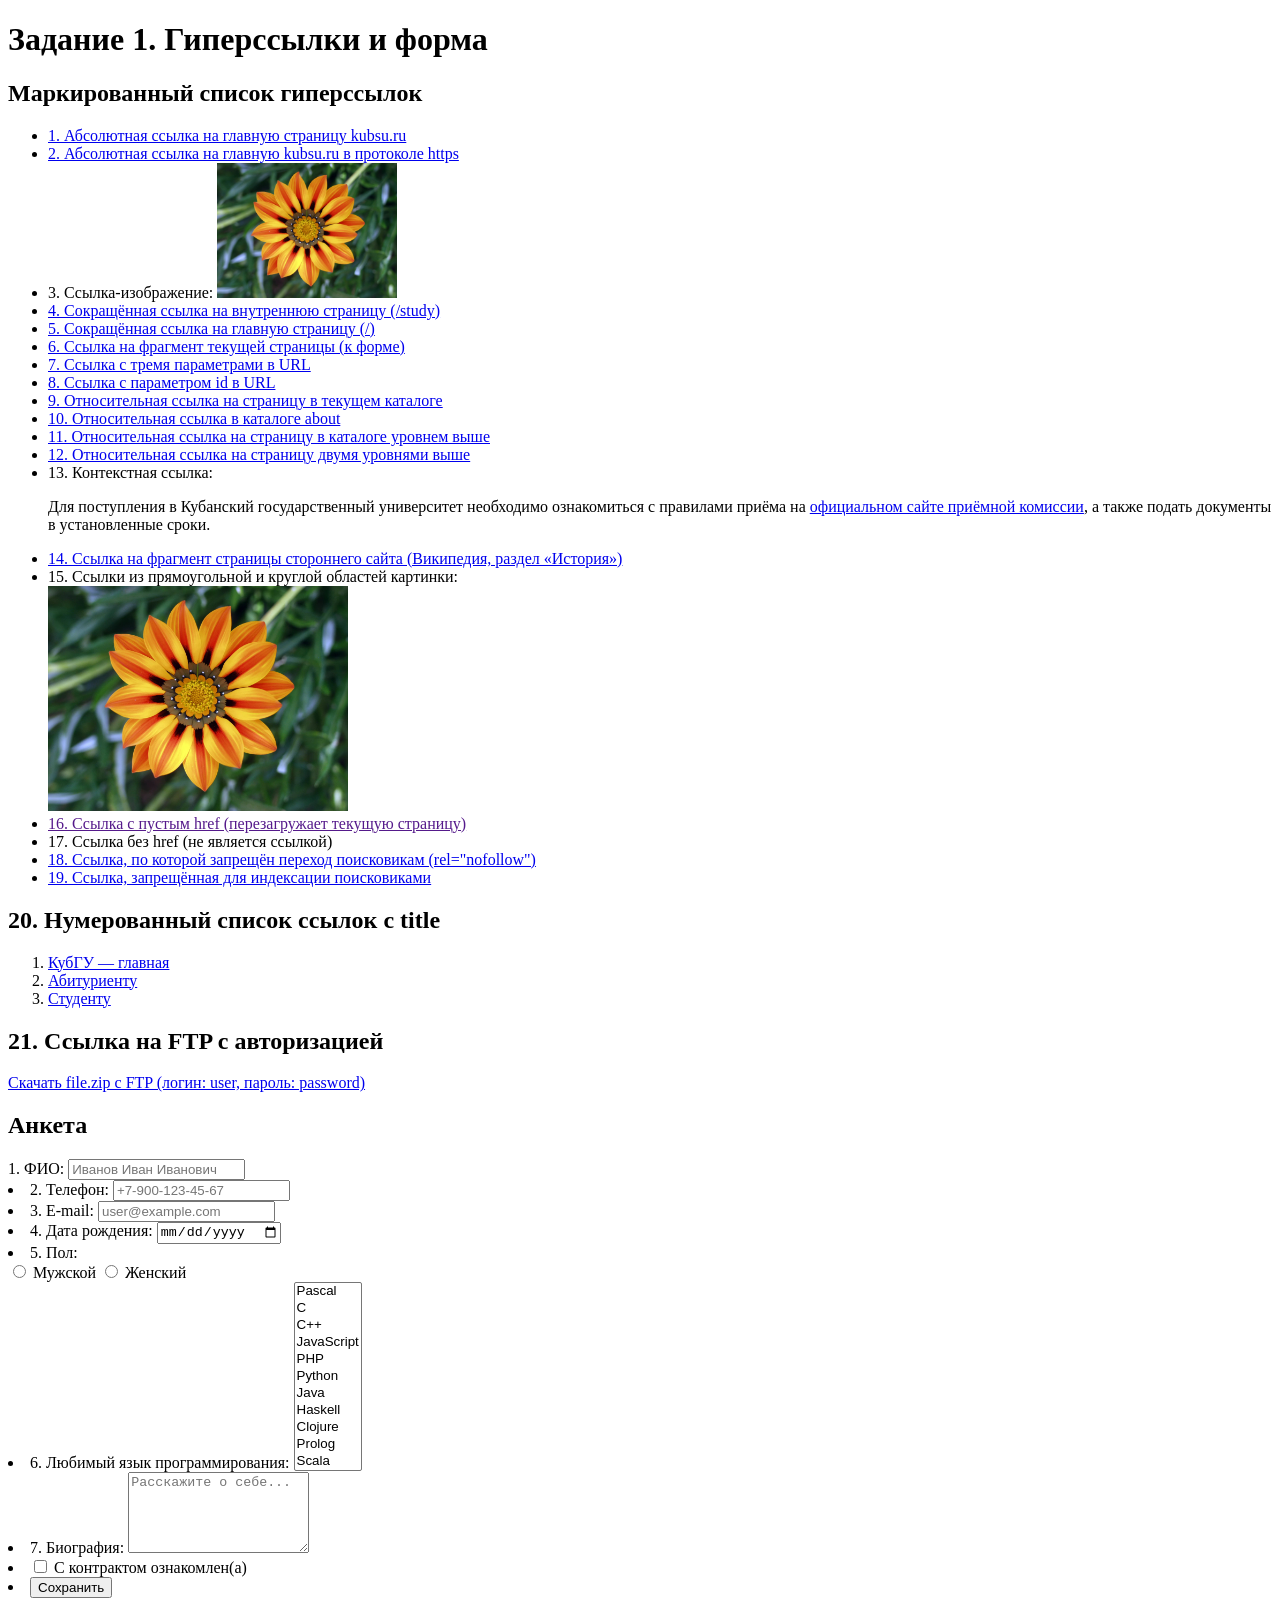
==== task_1/index.html @ 496f47e1 "update" ====
<!DOCTYPE html>
<html lang="ru">
<head>
  <meta charset="UTF-8">
  <meta name="viewport" content="width=device-width, initial-scale=1.0">
  <title>Задание 1 — гиперссылки и форма</title>
</head>
<body>

  <h1>Задание 1. Гиперссылки и форма</h1>

  <!-- ==================== СПИСОК ССЫЛОК ==================== -->
  <h2>Маркированный список гиперссылок</h2>
  <ul>
    <!-- 1. Абсолютная на главную kubsu.ru (http по умолчанию) -->
    <li><a href="http://kubsu.ru/">1. Абсолютная ссылка на главную страницу kubsu.ru</a></li>

    <!-- 2. Абсолютная на главную в https -->
    <li><a href="https://kubsu.ru/">2. Абсолютная ссылка на главную kubsu.ru в протоколе https</a></li>

    <!-- 3. Ссылка-изображение -->
    <li>
      3. Ссылка-изображение:
      <a href="https://kubsu.ru/">
        <img src="image.jpg"
             alt="Цветочек" width="180">
      </a>
    </li>

    <!-- 4. Сокращённая ссылка на внутреннюю страницу -->
    <li><a href="/study">4. Сокращённая ссылка на внутреннюю страницу (/study)</a></li>

    <!-- 5. Сокращённая ссылка на главную -->
    <li><a href="/">5. Сокращённая ссылка на главную страницу (/)</a></li>

    <!-- 6. Ссылка на фрагмент текущей страницы -->
    <li><a href="#form-section">6. Ссылка на фрагмент текущей страницы (к форме)</a></li>

    <!-- 7. Ссылка с тремя параметрами в URL -->
    <li><a href="https://kubsu.ru/?param1=value1&amp;param2=value2&amp;param3=value3">
      7. Ссылка с тремя параметрами в URL
    </a></li>

    <!-- 8. Ссылка с параметром id в URL -->
    <li><a href="https://kubsu.ru/page?id=42">8. Ссылка с параметром id в URL</a></li>

    <!-- 9. Относительная на страницу в текущем каталоге -->
    <li><a href="./about.html">9. Относительная ссылка на страницу в текущем каталоге</a></li>

    <!-- 10. Относительная на страницу в каталоге about -->
    <li><a href="about/about.html">10. Относительная ссылка в каталоге about</a></li>

    <!-- 11. Относительная на страницу уровнем выше -->
    <li><a href="../page.html">11. Относительная ссылка на страницу в каталоге уровнем выше</a></li>

    <!-- 12. Относительная на страницу двумя уровнями выше -->
    <li><a href="../../page.html">12. Относительная ссылка на страницу двумя уровнями выше</a></li>

    <!-- 13. Контекстная ссылка в тексте абзаца -->
    <li>
      13. Контекстная ссылка:
      <p>
        Для поступления в Кубанский государственный университет необходимо
        ознакомиться с правилами приёма на
        <a href="https://kubsu.ru/ru/abiturient">официальном сайте приёмной комиссии</a>,
        а также подать документы в установленные сроки.
      </p>
    </li>

    <!-- 14. Ссылка на фрагмент страницы стороннего сайта -->
    <li>
      <a href="https://ru.wikipedia.org/wiki/Кубанский_государственный_университет#История">
        14. Ссылка на фрагмент страницы стороннего сайта (Википедия, раздел «История»)
      </a>
    </li>

    <!-- 15. Ссылки из областей картинки (тег map) -->
    <li>
      15. Ссылки из прямоугольной и круглой областей картинки:
      <br>
      <img src="image.jpg"
           alt="Карта ссылок" usemap="#kubsu-map" width="300">
      <map name="kubsu-map">
        <!-- Прямоугольная область -->
        <area shape="rect" coords="0,0,150,150"
              href="https://kubsu.ru/" alt="Прямоугольная область">
        <!-- Круглая область -->
        <area shape="circle" coords="220,75,60"
              href="https://kubsu.ru/ru/abiturient" alt="Круглая область">
      </map>
    </li>

    <!-- 16. Ссылка с пустым href -->
    <li><a href="">16. Ссылка с пустым href (перезагружает текущую страницу)</a></li>

    <!-- 17. Ссылка без href -->
    <li><a>17. Ссылка без href (не является ссылкой)</a></li>

    <!-- 18. Ссылка, по которой запрещён переход поисковикам -->
    <li>
      <a href="https://example.com/secret" rel="nofollow">
        18. Ссылка, по которой запрещён переход поисковикам (rel="nofollow")
      </a>
    </li>

    <!-- 19. Запрещённая для индексации поисковиками -->
    <li>
      <!--noindex-->
      <a href="https://example.com/private">19. Ссылка, запрещённая для индексации поисковиками</a>
      <!--/noindex-->
    </li>
  </ul>

  <!-- 20. Нумерованный список ссылок с подписями title -->
  <h2>20. Нумерованный список ссылок с title</h2>
  <ol>
    <li><a href="https://kubsu.ru/" title="Главная страница КубГУ">КубГУ — главная</a></li>
    <li><a href="https://kubsu.ru/ru/abiturient" title="Приёмная комиссия">Абитуриенту</a></li>
    <li><a href="https://kubsu.ru/ru/student" title="Раздел для студентов">Студенту</a></li>
  </ol>

  <!-- 21. Ссылка на файл на FTP с авторизацией -->
  <h2>21. Ссылка на FTP с авторизацией</h2>
  <p>
    <a href="ftp://user:password@ftp.example.com/file.zip">
      Скачать file.zip с FTP (логин: user, пароль: password)
    </a>
  </p>

  <!-- ==================== ФОРМА ==================== -->
  <h2 id="form-section">Анкета</h2>

  <form action="/submit" method="post">

    <!-- 1. ФИО -->
    <label for="fio">1. ФИО:</label>
    <input type="text" id="fio" name="fio" placeholder="Иванов Иван Иванович" required>

    <!-- 2. Телефон -->
     <li>
        <label for="phone">2. Телефон:</label>
        <input type="tel" id="phone" name="phone" placeholder="+7-900-123-45-67"
           pattern="\+?[0-9\-\(\)\s]{7,20}">
    </li>
    <!-- 3. E-mail -->
     <li>
        <label for="email">3. E-mail:</label>
        <input type="email" id="email" name="email" placeholder="user@example.com" required>
    </li>
    <!-- 4. Дата рождения -->
     <li>
        <label for="birthdate">4. Дата рождения:</label>
        <input type="date" id="birthdate" name="birthdate">
    </li>
    <!-- 5. Пол -->
     <li>
        <label>5. Пол:</label>
        <div>
        <label><input type="radio" name="gender" value="male"> Мужской</label>
        <label><input type="radio" name="gender" value="female"> Женский</label>
    </div>
    </li>
    <!-- 6. Любимый язык программирования (множественный выбор) -->
     <li>
    <label for="lang">6. Любимый язык программирования:</label>
    <select id="lang" name="languages[]" multiple size="11">
      <option value="Pascal">Pascal</option>
      <option value="C">C</option>
      <option value="C++">C++</option>
      <option value="JavaScript">JavaScript</option>
      <option value="PHP">PHP</option>
      <option value="Python">Python</option>
      <option value="Java">Java</option>
      <option value="Haskell">Haskell</option>
      <option value="Clojure">Clojure</option>
      <option value="Prolog">Prolog</option>
      <option value="Scala">Scala</option>
    </select>
    </li>
    <!-- 7. Биография -->
    <li>
        <label for="bio">7. Биография:</label>
        <textarea id="bio" name="bio" rows="5" placeholder="Расскажите о себе..."></textarea>
    </li>
    <!-- 8. Чекбокс согласия -->
     <li>
    <label>
      <input type="checkbox" name="agreement" value="yes" required>
      С контрактом ознакомлен(а)
    </label>
    </li>
    <!-- 9. Кнопка -->
     <li>
    <button type="submit">Сохранить</button>
    </li>
  </form>

</body>
</html>
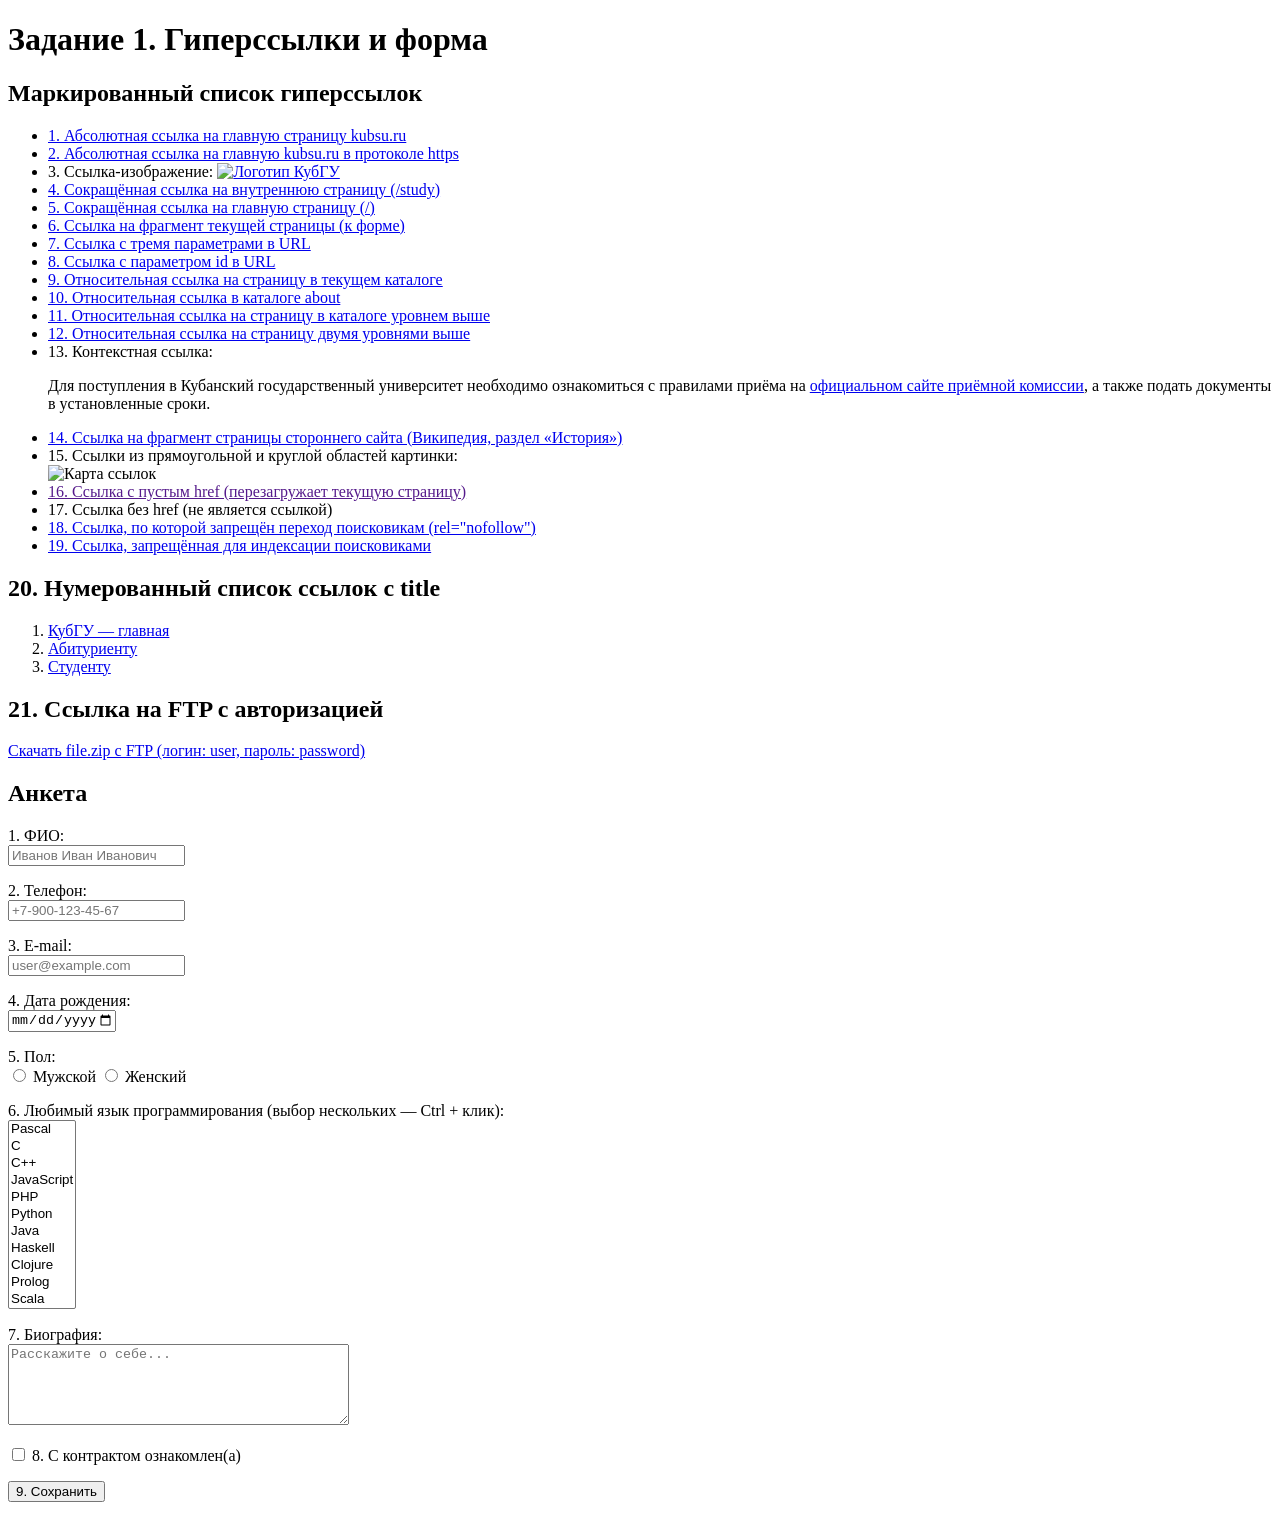
==== commit f1d1ea16: "final" ====
--- a/task_1/index.html
+++ b/task_1/index.html
@@ -12,51 +12,28 @@
   <!-- ==================== СПИСОК ССЫЛОК ==================== -->
   <h2>Маркированный список гиперссылок</h2>
   <ul>
-    <!-- 1. Абсолютная на главную kubsu.ru (http по умолчанию) -->
     <li><a href="http://kubsu.ru/">1. Абсолютная ссылка на главную страницу kubsu.ru</a></li>
-
-    <!-- 2. Абсолютная на главную в https -->
     <li><a href="https://kubsu.ru/">2. Абсолютная ссылка на главную kubsu.ru в протоколе https</a></li>
-
-    <!-- 3. Ссылка-изображение -->
     <li>
       3. Ссылка-изображение:
       <a href="https://kubsu.ru/">
-        <img src="image.jpg"
-             alt="Цветочек" width="180">
+        <img src="/image.jpg"
+             alt="Логотип КубГУ" width="160">
       </a>
     </li>
-
-    <!-- 4. Сокращённая ссылка на внутреннюю страницу -->
     <li><a href="/study">4. Сокращённая ссылка на внутреннюю страницу (/study)</a></li>
-
-    <!-- 5. Сокращённая ссылка на главную -->
     <li><a href="/">5. Сокращённая ссылка на главную страницу (/)</a></li>
-
-    <!-- 6. Ссылка на фрагмент текущей страницы -->
     <li><a href="#form-section">6. Ссылка на фрагмент текущей страницы (к форме)</a></li>
-
-    <!-- 7. Ссылка с тремя параметрами в URL -->
-    <li><a href="https://kubsu.ru/?param1=value1&amp;param2=value2&amp;param3=value3">
-      7. Ссылка с тремя параметрами в URL
-    </a></li>
-
-    <!-- 8. Ссылка с параметром id в URL -->
+    <li>
+      <a href="https://kubsu.ru/?param1=value1&amp;param2=value2&amp;param3=value3">
+        7. Ссылка с тремя параметрами в URL
+      </a>
+    </li>
     <li><a href="https://kubsu.ru/page?id=42">8. Ссылка с параметром id в URL</a></li>
-
-    <!-- 9. Относительная на страницу в текущем каталоге -->
     <li><a href="./about.html">9. Относительная ссылка на страницу в текущем каталоге</a></li>
-
-    <!-- 10. Относительная на страницу в каталоге about -->
     <li><a href="about/about.html">10. Относительная ссылка в каталоге about</a></li>
-
-    <!-- 11. Относительная на страницу уровнем выше -->
     <li><a href="../page.html">11. Относительная ссылка на страницу в каталоге уровнем выше</a></li>
-
-    <!-- 12. Относительная на страницу двумя уровнями выше -->
     <li><a href="../../page.html">12. Относительная ссылка на страницу двумя уровнями выше</a></li>
-
-    <!-- 13. Контекстная ссылка в тексте абзаца -->
     <li>
       13. Контекстная ссылка:
       <p>
@@ -66,44 +43,30 @@
         а также подать документы в установленные сроки.
       </p>
     </li>
-
-    <!-- 14. Ссылка на фрагмент страницы стороннего сайта -->
     <li>
       <a href="https://ru.wikipedia.org/wiki/Кубанский_государственный_университет#История">
         14. Ссылка на фрагмент страницы стороннего сайта (Википедия, раздел «История»)
       </a>
     </li>
-
-    <!-- 15. Ссылки из областей картинки (тег map) -->
     <li>
       15. Ссылки из прямоугольной и круглой областей картинки:
       <br>
-      <img src="image.jpg"
+      <img src="/image.jpg"
            alt="Карта ссылок" usemap="#kubsu-map" width="300">
       <map name="kubsu-map">
-        <!-- Прямоугольная область -->
         <area shape="rect" coords="0,0,150,150"
               href="https://kubsu.ru/" alt="Прямоугольная область">
-        <!-- Круглая область -->
         <area shape="circle" coords="220,75,60"
               href="https://kubsu.ru/ru/abiturient" alt="Круглая область">
       </map>
     </li>
-
-    <!-- 16. Ссылка с пустым href -->
     <li><a href="">16. Ссылка с пустым href (перезагружает текущую страницу)</a></li>
-
-    <!-- 17. Ссылка без href -->
     <li><a>17. Ссылка без href (не является ссылкой)</a></li>
-
-    <!-- 18. Ссылка, по которой запрещён переход поисковикам -->
     <li>
       <a href="https://example.com/secret" rel="nofollow">
         18. Ссылка, по которой запрещён переход поисковикам (rel="nofollow")
       </a>
     </li>
-
-    <!-- 19. Запрещённая для индексации поисковиками -->
     <li>
       <!--noindex-->
       <a href="https://example.com/private">19. Ссылка, запрещённая для индексации поисковиками</a>
@@ -111,7 +74,6 @@
     </li>
   </ul>
 
-  <!-- 20. Нумерованный список ссылок с подписями title -->
   <h2>20. Нумерованный список ссылок с title</h2>
   <ol>
     <li><a href="https://kubsu.ru/" title="Главная страница КубГУ">КубГУ — главная</a></li>
@@ -119,7 +81,6 @@
     <li><a href="https://kubsu.ru/ru/student" title="Раздел для студентов">Студенту</a></li>
   </ol>
 
-  <!-- 21. Ссылка на файл на FTP с авторизацией -->
   <h2>21. Ссылка на FTP с авторизацией</h2>
   <p>
     <a href="ftp://user:password@ftp.example.com/file.zip">
@@ -132,67 +93,83 @@
 
   <form action="/submit" method="post">
 
-    <!-- 1. ФИО -->
-    <label for="fio">1. ФИО:</label>
-    <input type="text" id="fio" name="fio" placeholder="Иванов Иван Иванович" required>
+  <p>
+    <label for="fio">1. ФИО:</label><br>
+    <input type="text" id="fio" name="fio"
+          placeholder="Иванов Иван Иванович"
+          pattern="[А-Яа-яЁёA-Za-z]+([ ][А-Яа-яЁёA-Za-z]+)*"
+          minlength="5"
+          title="Только буквы и пробелы. Например: Иванов Иван Иванович"
+          required>
+  </p>
 
-    <!-- 2. Телефон -->
-     <li>
-        <label for="phone">2. Телефон:</label>
-        <input type="tel" id="phone" name="phone" placeholder="+7-900-123-45-67"
-           pattern="\+?[0-9\-\(\)\s]{7,20}">
-    </li>
-    <!-- 3. E-mail -->
-     <li>
-        <label for="email">3. E-mail:</label>
-        <input type="email" id="email" name="email" placeholder="user@example.com" required>
-    </li>
-    <!-- 4. Дата рождения -->
-     <li>
-        <label for="birthdate">4. Дата рождения:</label>
-        <input type="date" id="birthdate" name="birthdate">
-    </li>
-    <!-- 5. Пол -->
-     <li>
-        <label>5. Пол:</label>
-        <div>
-        <label><input type="radio" name="gender" value="male"> Мужской</label>
-        <label><input type="radio" name="gender" value="female"> Женский</label>
-    </div>
-    </li>
-    <!-- 6. Любимый язык программирования (множественный выбор) -->
-     <li>
-    <label for="lang">6. Любимый язык программирования:</label>
-    <select id="lang" name="languages[]" multiple size="11">
-      <option value="Pascal">Pascal</option>
-      <option value="C">C</option>
-      <option value="C++">C++</option>
-      <option value="JavaScript">JavaScript</option>
-      <option value="PHP">PHP</option>
-      <option value="Python">Python</option>
-      <option value="Java">Java</option>
-      <option value="Haskell">Haskell</option>
-      <option value="Clojure">Clojure</option>
-      <option value="Prolog">Prolog</option>
-      <option value="Scala">Scala</option>
-    </select>
-    </li>
-    <!-- 7. Биография -->
-    <li>
-        <label for="bio">7. Биография:</label>
-        <textarea id="bio" name="bio" rows="5" placeholder="Расскажите о себе..."></textarea>
-    </li>
-    <!-- 8. Чекбокс согласия -->
-     <li>
-    <label>
-      <input type="checkbox" name="agreement" value="yes" required>
-      С контрактом ознакомлен(а)
-    </label>
-    </li>
-    <!-- 9. Кнопка -->
-     <li>
-    <button type="submit">Сохранить</button>
-    </li>
+    <p>
+      <label for="phone">2. Телефон:</label><br>
+      <input type="tel" id="phone" name="phone"
+             placeholder="+7-900-123-45-67"
+             pattern="^\+?[0-9\s\-\(\)]{10,20}$"
+             title="Только цифры, +, -, скобки и пробелы. Например: +7-900-123-45-67"
+             required>
+    </p>
+
+    <p>
+      <label for="email">3. E-mail:</label><br>
+      <input type="email" id="email" name="email"
+             placeholder="user@example.com"
+             title="Введите корректный e-mail, например user@example.com"
+             required>
+    </p>
+
+    <p>
+      <label for="birthdate">4. Дата рождения:</label><br>
+      <input type="date" id="birthdate" name="birthdate"
+             max="2026-09-10"
+             required>
+    </p>
+
+    <p>
+      <label>5. Пол:</label><br>
+      <label><input type="radio" name="gender" value="male" required> Мужской</label>
+      <label><input type="radio" name="gender" value="female"> Женский</label>
+    </p>
+
+    <p>
+      <label for="lang">6. Любимый язык программирования (выбор нескольких — Ctrl + клик):</label><br>
+      <select id="lang" name="languages[]" multiple size="11" required>
+        <option value="Pascal">Pascal</option>
+        <option value="C">C</option>
+        <option value="C++">C++</option>
+        <option value="JavaScript">JavaScript</option>
+        <option value="PHP">PHP</option>
+        <option value="Python">Python</option>
+        <option value="Java">Java</option>
+        <option value="Haskell">Haskell</option>
+        <option value="Clojure">Clojure</option>
+        <option value="Prolog">Prolog</option>
+        <option value="Scala">Scala</option>
+      </select>
+    </p>
+
+    <p>
+      <label for="bio">7. Биография:</label><br>
+      <textarea id="bio" name="bio" rows="5" cols="40"
+                placeholder="Расскажите о себе..."
+                minlength="10"
+                title="Минимум 10 символов"
+                required></textarea>
+    </p>
+
+    <p>
+      <label>
+        <input type="checkbox" name="agreement" value="yes" required>
+        8. С контрактом ознакомлен(а)
+      </label>
+    </p>
+
+    <p>
+      <button type="submit">9. Сохранить</button>
+    </p>
+
   </form>
 
 </body>
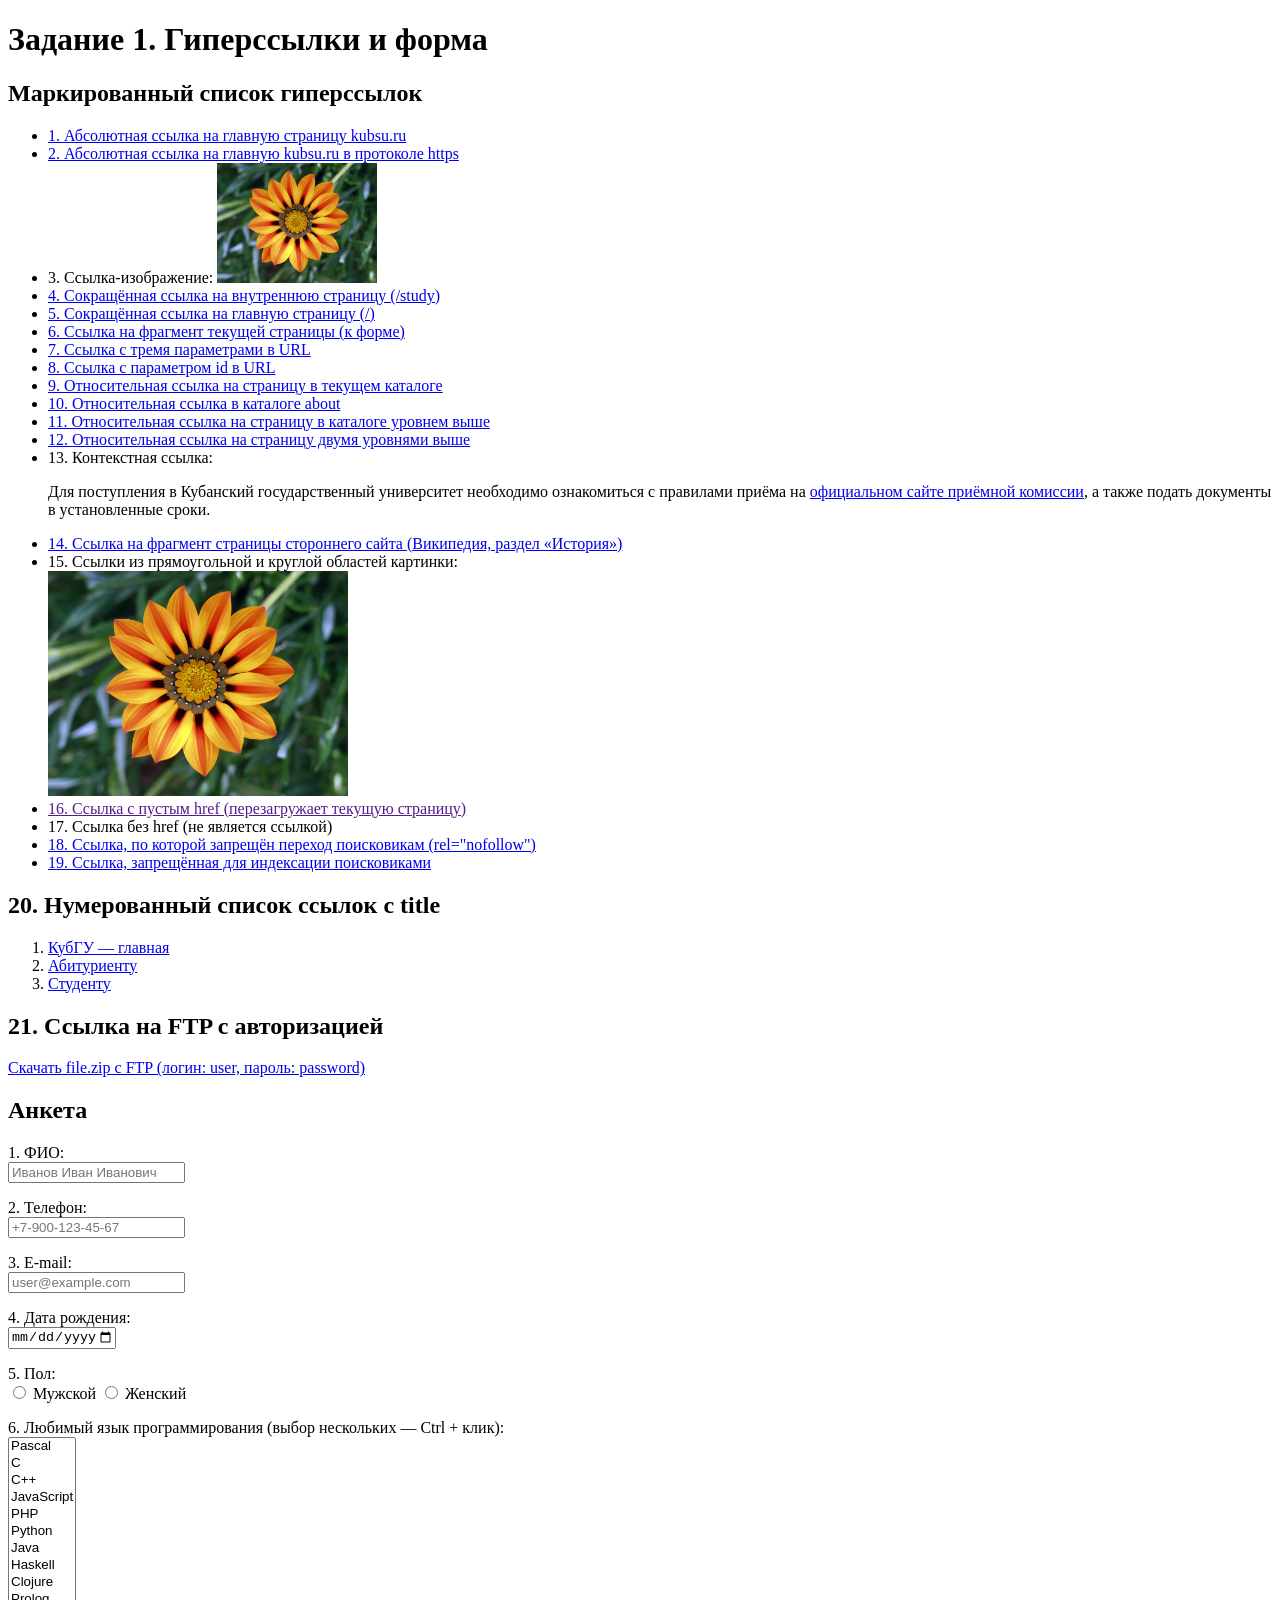
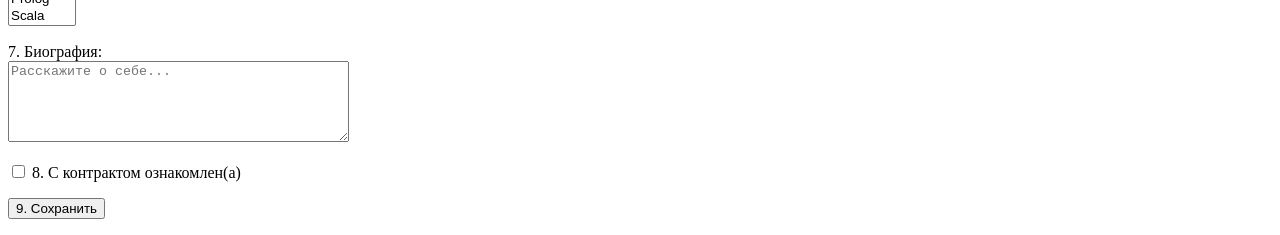
==== commit a97ac8dc: "final_1" ====
--- a/task_1/index.html
+++ b/task_1/index.html
@@ -17,8 +17,8 @@
     <li>
       3. Ссылка-изображение:
       <a href="https://kubsu.ru/">
-        <img src="/image.jpg"
-             alt="Логотип КубГУ" width="160">
+        <img src="image.jpg"
+             alt="Цветочек" width="160">
       </a>
     </li>
     <li><a href="/study">4. Сокращённая ссылка на внутреннюю страницу (/study)</a></li>
@@ -51,7 +51,7 @@
     <li>
       15. Ссылки из прямоугольной и круглой областей картинки:
       <br>
-      <img src="/image.jpg"
+      <img src="image.jpg"
            alt="Карта ссылок" usemap="#kubsu-map" width="300">
       <map name="kubsu-map">
         <area shape="rect" coords="0,0,150,150"
